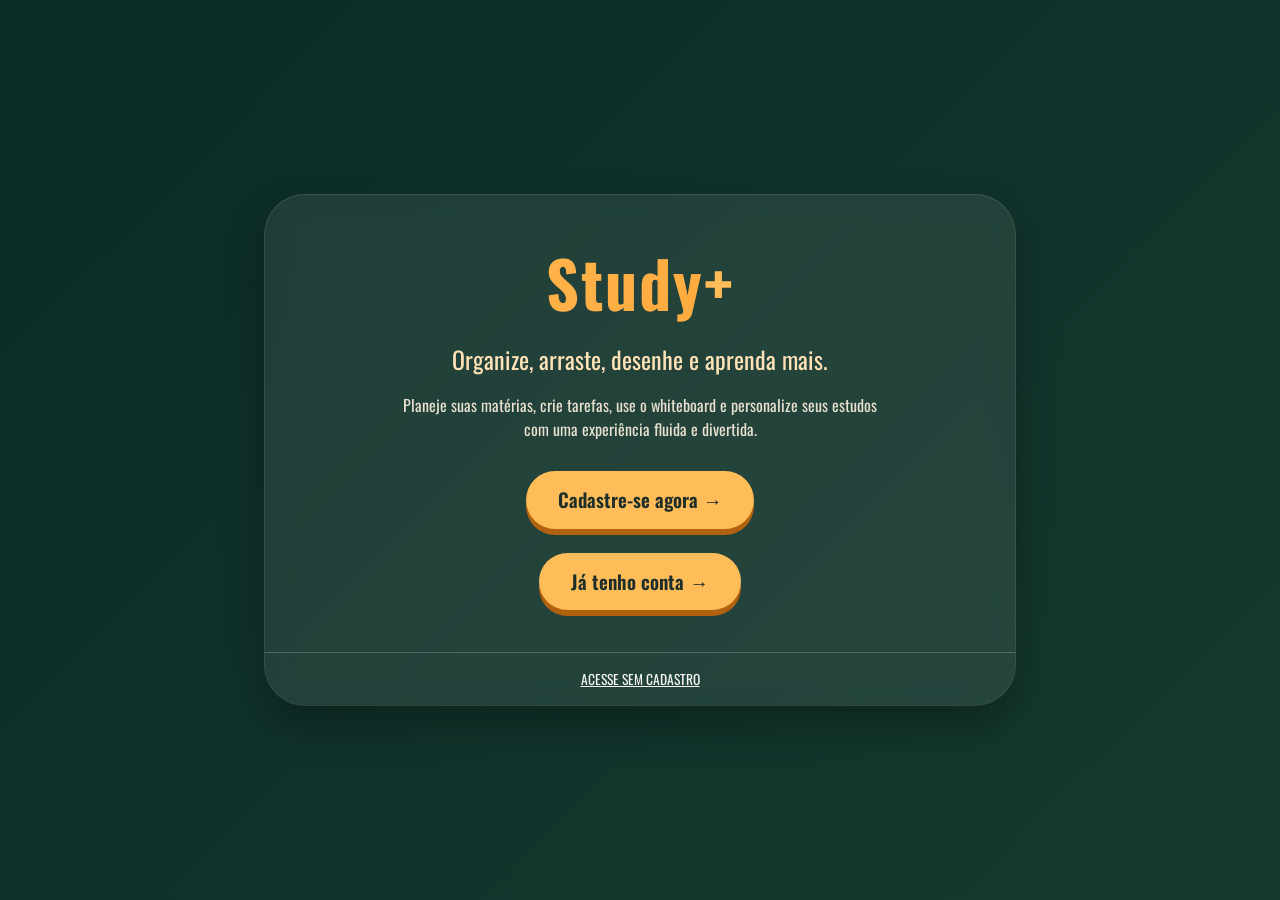
==== index.html @ 02e918b0 "integração dom o banco de dados" ====
<!DOCTYPE html>
<html lang="pt-BR">
<head>
  <meta charset="UTF-8">
  <meta name="viewport" content="width=device-width, initial-scale=1.0, user-scalable=yes">
  <title>Study+ | Organize seus estudos</title>
  <link rel="stylesheet" href="style.css">
  <link href="https://fonts.googleapis.com/css2?family=Oswald:wght@200..700&display=swap" rel="stylesheet">
</head>
<body class="body2">
  <div class="landing-container">
    <div class="landing-card">
      <h1 class="landing-logo">Study<span>+</span></h1>
      <p class="landing-tagline">Organize, arraste, desenhe e aprenda mais.</p>
      <p class="landing-desc">
        Planeje suas matérias, crie tarefas, use o whiteboard e personalize seus estudos com uma experiência fluida e divertida.
      </p>
      <a href="cadastro.html" class="btn-entrar">Cadastre-se agora →</a>
      <br>
      <br>
      <a href="login.html" class="btn-entrar">Já tenho conta →</a>
    </div>
    <div class="landing-footer">
      <a href="principal.html" class="samuelbassanidealmeidabarzotto"><span>ACESSE SEM CADASTRO</span></a>
    </div>
  </div>
</body>
</html>
---- style.css ----
* {
    font-family: 'Oswald', sans-serif;
    margin: 0;
    padding: 0;
    box-sizing: border-box;
}
.samuelbassanidealmeidabarzotto{
    color: whitesmoke;
}

header {
    background: #d8993a;
    text-align: center;
    padding: clamp(15px, 4vw, 25px);
    box-shadow: 0 3px 10px rgba(0,0,0,0.15);
    width: 100%;
    position: fixed;
    top: 0;
    left: 0;
    z-index: 1000;
}

.sair {
    position: absolute;
    top: 10px;
    left: 10px;
    width: 40px;
    height: 40px;
    background: rgba(255,255,255,0);
    border-radius: 8px;
    display: flex;
    align-items: center;
    justify-content: center;
    transition: all 0.3s ease;
    cursor: pointer;
}

.body1 {
    background: #fff8e8;
    color: #333;
    display: flex;
    flex-direction: column;
    min-height: 100vh;
    width: 100%;
    overflow-x: hidden;
}


.sair:hover { transform: scale(1.1); }

header {
    background: #d8993a;
    text-align: center;
    padding: clamp(15px, 4vw, 25px);
    box-shadow: 0 3px 10px rgba(0,0,0,0.15);
    width: 100%;
    position: relative;
}

header a {
    position: absolute;
    top: 0;
    left: 0;
}

.container {
    flex: 1;
    display: grid;
    grid-template-columns: repeat(2, 1fr);
    grid-auto-rows: 340px;
    gap: 20px;
    padding: 80px 30px 30px 30px;
    align-content: start;
}

.card {
    background: rgb(212,212,212);
    border-radius: 8px;
    box-shadow: 0 15px 20px rgba(0, 0, 0, 0.12);
    transition: box-shadow 0.5s ease;
    user-select: none;
    display: flex;
    flex-direction: column;
    overflow: hidden;
    height: 340px;
}

.card:hover {
    box-shadow: 0 30px 25px rgba(0,0,0,0.18);
     transform: scale(1.010); 
     transition: 0.3s;

}

.card.pinned .card-header {
    cursor: default;
    color: rgb(102, 102, 102);
}

.card-header {
    padding: 10px 12px;
    background: #ffb547;
    border-radius: 8px 8px 0 0;
    cursor: grab;
    user-select: none;
    text-align: center;
    flex-shrink: 0;
}

.card-header:active { cursor: grabbing; }

.drag-lines {
    display: flex;
    flex-direction: column;
    align-items: center;
    gap: 5px;
}

.line-short {
    width: 40px;
    height: 4px;
    background-color: #4a3b1f;
    border-radius: 2px;
}

.line-long {
    width: 70px;
    height: 4px;
    background-color: #4a3b1f;
    border-radius: 2px;
}

.card-content {
    flex: 1;
    padding: 15px 20px;
    overflow-y: auto;
    min-height: 0;
}

.card-content h2 {
    margin-bottom: 10px;
    color: #ffb547;
    font-size: clamp(1.1rem, 3vw, 1.4rem);
}

.card ul {
    list-style: none;
}

.card li {
    padding: 6px 8px;
    border-radius: 6px;
    margin-bottom: 4px;
    font-size: clamp(0.85rem, 2vw, 1rem);
}

.card li:hover { background: #20117757; }

.taskInput {
    display: flex;
    gap: 10px;
    margin-bottom: 10px;
    color: #ffb547;
}

.taskInput input {
    flex: 1;
    padding: 8px;
    border-radius: 6px;
    border: 1px solid #ccc;
    font-size: clamp(0.8rem, 2vw, 0.95rem);
    font-family: 'Oswald', sans-serif;
}

.taskInput button {
    padding: 8px 12px;
    border: none;
    background: gray;
    border-radius: 6px;
    cursor: pointer;
    font-size: clamp(0.8rem, 2vw, 0.95rem);
    font-family: 'Oswald', sans-serif;
    white-space: nowrap;
}

canvas {
    width: 100%;
    height: 180px;
    border: 2px solid #1518a081;
    border-radius: 8px;
    background: white;
    cursor: crosshair;
    display: block;
}

.boardButtons {
    margin-top: 10px;
    display: flex;
    gap: 10px;
    flex-wrap: wrap;
}

.boardButtons button {
    padding: 8px 15px;
    border: none;
    background: #ffb547;
    border-radius: 6px;
    cursor: pointer;
    font-size: clamp(0.8rem, 2vw, 0.95rem);
    font-family: 'Oswald', sans-serif;
}

.card-footer {
    padding: 8px 12px;
    background: #f0f0f0;
    border-radius: 0 0 12px 12px;
    text-align: right;
    border-top: 1px solid #ffb547;
    flex-shrink: 0;
}

.pin-btn {
    background: none;
    border: none;
    font-size: 1.4rem;
    cursor: pointer;
    transition: transform 0.1s;
    padding: 4px 8px;
    line-height: 1;
}

.pin-btn:hover { transform: scale(1.1); }

footer {
    text-align: center;
    padding: clamp(10px, 3vw, 15px);
    background: #d8993a;
    font-size: clamp(0.8rem, 2vw, 0.95rem);
}

@media (max-width: 768px) {
    .container {
        grid-template-columns: 1fr;
        grid-auto-rows: auto;
        padding: 70px 15px 20px 15px;
        gap: 15px;
    }
    .card {
        height: auto;
        min-height: 280px;
    }
    canvas {
        height: 160px;
    }
}

.body2 {
    background: linear-gradient(135deg, #0b2b26 0%, #163a2f 100%);
    display: flex;
    align-items: center;
    justify-content: center;
    min-height: 100vh;
    height: auto;
    margin: 0;
    padding: 1.5rem;
}

.landing-container {
    max-width: 750px;
    width: 100%;
    background: rgba(255,255,255,0.08);
    backdrop-filter: blur(12px);
    border-radius: 2.5rem;
    box-shadow: 0 20px 40px rgba(0,0,0,0.3), 0 0 0 1px rgba(255,255,255,0.2);
    text-align: center;
}

.landing-card {
    padding: 2.5rem 2rem;
    color: #fff3e0;
}

.landing-logo {
    font-size: 4rem;
    font-weight: 700;
    letter-spacing: 2px;
    margin-bottom: 0.75rem;
    background: linear-gradient(135deg, #ffbd59, #ff9f2e);
    background-clip: text;
    -webkit-background-clip: text;
    color: transparent;
}

.landing-logo span {
    background: none;
    color: #ffbd59;
    -webkit-background-clip: unset;
    background-clip: unset;
}

.landing-tagline {
    font-size: 1.5rem;
    font-weight: 400;
    margin-bottom: 1rem;
    color: #ffe2b5;
}

.landing-desc {
    font-size: 1rem;
    line-height: 1.5;
    max-width: 500px;
    margin: 0 auto 2rem auto;
    opacity: 0.9;
}

.btn-entrar {
    display: inline-block;
    background: #ffbd59;
    color: #1e2f2a;
    text-decoration: none;
    padding: 0.9rem 2rem;
    border-radius: 3rem;
    font-weight: 600;
    font-size: 1.2rem;
    transition: all 0.2s ease;
    box-shadow: 0 6px 0 #b1620e;
    transform: translateY(-2px);
}

.btn-entrar:hover {
    background: #ffa82e;
    transform: translateY(0px);
    box-shadow: 0 2px 0 #b1620e;
}

.landing-footer {
    padding: 1rem;
    border-top: 1px solid rgba(255,255,255,0.2);
    font-size: 0.85rem;
    color: #ddcfa0;
}

.cadastro-body {
    background: linear-gradient(135deg, #0b2b26 0%, #163a2f 100%);
    min-height: 100vh;
    display: flex;
    align-items: center;
    justify-content: center;
    padding: 1.5rem;
}

.cadastro-container {
    max-width: 500px;
    width: 100%;
    background: rgba(255,255,255,0.08);
    backdrop-filter: blur(12px);
    border-radius: 2.5rem;
    box-shadow: 0 20px 40px rgba(0,0,0,0.3), 0 0 0 1px rgba(255,255,255,0.2);
    transition: transform 0.25s ease;
}

.cadastro-container:hover { transform: scale(1.01); }

.cadastro-card {
    padding: 2rem 2rem 1.5rem 2rem;
    color: #fff3e0;
}

.cadastro-logo {
    font-size: 3.5rem;
    font-weight: 700;
    letter-spacing: 2px;
    margin-bottom: 0.5rem;
    background: linear-gradient(135deg, #ffbd59, #ff9f2e);
    background-clip: text;
    -webkit-background-clip: text;
    color: transparent;
    text-align: center;
}

.cadastro-logo span {
    background: none;
    color: #ffbd59;
    -webkit-background-clip: unset;
    background-clip: unset;
}

.cadastro-tagline {
    text-align: center;
    font-size: 1.1rem;
    margin-bottom: 2rem;
    color: #ffe2b5;
}

.cadastro-form {
    display: flex;
    flex-direction: column;
    gap: 1.2rem;
}

.input-group {
    display: flex;
    flex-direction: column;
    gap: 0.4rem;
}

.input-group label {
    font-size: 0.9rem;
    font-weight: 500;
    letter-spacing: 0.5px;
    color: #ffbd59;
}

.input-group input {
    padding: 0.8rem 1rem;
    border-radius: 2rem;
    border: none;
    background: rgba(255,255,255,0.9);
    font-size: 1rem;
    outline: none;
    transition: all 0.2s;
    font-family: 'Oswald', sans-serif;
}

.input-group input:focus {
    background: white;
    box-shadow: 0 0 0 2px #ffbd59;
}

.btn-cadastrar {
    background: #ffbd59;
    color: #1e2f2a;
    padding: 0.8rem 1rem;
    border-radius: 3rem;
    font-weight: 600;
    font-size: 1.2rem;
    transition: all 0.2s ease;
    box-shadow: 0 4px 0 #b1620e;
    transform: translateY(-2px);
    border: none;
    cursor: pointer;
    margin-top: 0.5rem;
    font-family: 'Oswald', sans-serif;
}

.btn-cadastrar:hover {
    background: #ffa82e;
    transform: translateY(0px);
    box-shadow: 0 1px 0 #b1620e;
    display: flex;
    align-items: center;
    justify-content: center;
}

.login-link {
    text-align: center;
    margin-top: 1.5rem;
    font-size: 0.9rem;
    color: #ddcfa0;
}

.login-link a {
    color: #ffbd59;
    text-decoration: none;
    font-weight: 500;
}

.login-link a:hover { text-decoration: underline; }

.cadastro-footer {
    padding: 1rem;
    border-top: 1px solid rgba(255,255,255,0.2);
    text-align: center;
    font-size: 0.8rem;
    color: #ddcfa0;
}

@media (max-width: 550px) {
    .cadastro-logo { font-size: 2.5rem; }
    .cadastro-card { padding: 1.5rem; }
    .btn-cadastrar { font-size: 1rem; padding: 0.7rem; }
    .landing-logo { font-size: 2.8rem; }
    .landing-tagline { font-size: 1.2rem; }
    .landing-card { padding: 1.8rem 1.2rem; }
    .btn-entrar { padding: 0.7rem 1.5rem; font-size: 1rem; }
}
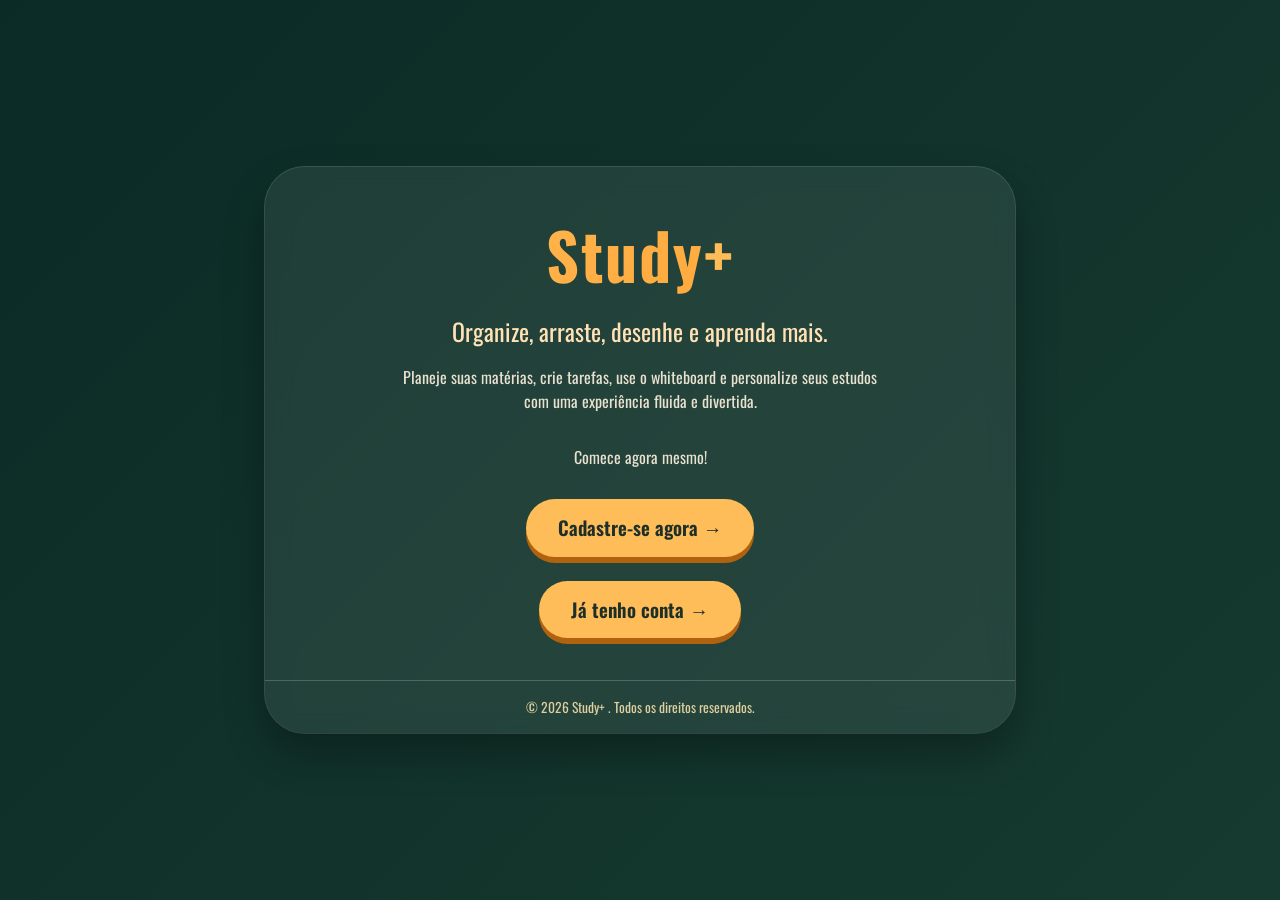
==== commit f1088967: "Painel Admin Corrigido" ====
--- a/index.html
+++ b/index.html
@@ -15,13 +15,14 @@
       <p class="landing-desc">
         Planeje suas matérias, crie tarefas, use o whiteboard e personalize seus estudos com uma experiência fluida e divertida.
       </p>
+      <p class="landing-desc">Comece agora mesmo!</p>
       <a href="cadastro.html" class="btn-entrar">Cadastre-se agora →</a>
       <br>
       <br>
       <a href="login.html" class="btn-entrar">Já tenho conta →</a>
     </div>
     <div class="landing-footer">
-      <a href="principal.html" class="samuelbassanidealmeidabarzotto"><span>ACESSE SEM CADASTRO</span></a>
+      <span class="landing-footer-text">© 2026 Study+ . Todos os direitos reservados.</span>
     </div>
   </div>
 </body>
--- a/style.css
+++ b/style.css
@@ -4,8 +4,15 @@
     padding: 0;
     box-sizing: border-box;
 }
-.samuelbassanidealmeidabarzotto{
-    color: whitesmoke;
+
+.body1 {
+    background: #fff8e8;
+    color: #333;
+    display: flex;
+    flex-direction: column;
+    min-height: 100vh;
+    width: 100%;
+    overflow-x: hidden;
 }
 
 header {
@@ -26,41 +33,14 @@
     left: 10px;
     width: 40px;
     height: 40px;
-    background: rgba(255,255,255,0);
+    background: transparent;
     border-radius: 8px;
-    display: flex;
-    align-items: center;
-    justify-content: center;
-    transition: all 0.3s ease;
-    cursor: pointer;
-}
-
-.body1 {
-    background: #fff8e8;
-    color: #333;
-    display: flex;
-    flex-direction: column;
-    min-height: 100vh;
-    width: 100%;
-    overflow-x: hidden;
-}
-
-
-.sair:hover { transform: scale(1.1); }
-
-header {
-    background: #d8993a;
-    text-align: center;
-    padding: clamp(15px, 4vw, 25px);
-    box-shadow: 0 3px 10px rgba(0,0,0,0.15);
-    width: 100%;
-    position: relative;
-}
-
-header a {
-    position: absolute;
-    top: 0;
-    left: 0;
+    transition: transform 0.3s ease;
+    cursor: pointer;
+}
+
+.sair:hover {
+    transform: scale(1.1);
 }
 
 .container {
@@ -76,7 +56,7 @@
 .card {
     background: rgb(212,212,212);
     border-radius: 8px;
-    box-shadow: 0 15px 20px rgba(0, 0, 0, 0.12);
+    box-shadow: 0 15px 20px rgba(0,0,0,0.12);
     transition: box-shadow 0.5s ease;
     user-select: none;
     display: flex;
@@ -87,14 +67,13 @@
 
 .card:hover {
     box-shadow: 0 30px 25px rgba(0,0,0,0.18);
-     transform: scale(1.010); 
-     transition: 0.3s;
-
+    transform: scale(1.010);
+    transition: 0.3s;
 }
 
 .card.pinned .card-header {
     cursor: default;
-    color: rgb(102, 102, 102);
+    color: rgb(102,102,102);
 }
 
 .card-header {
@@ -107,7 +86,9 @@
     flex-shrink: 0;
 }
 
-.card-header:active { cursor: grabbing; }
+.card-header:active {
+    cursor: grabbing;
+}
 
 .drag-lines {
     display: flex;
@@ -154,13 +135,14 @@
     font-size: clamp(0.85rem, 2vw, 1rem);
 }
 
-.card li:hover { background: #20117757; }
+.card li:hover {
+    background: #20117757;
+}
 
 .taskInput {
     display: flex;
     gap: 10px;
     margin-bottom: 10px;
-    color: #ffb547;
 }
 
 .taskInput input {
@@ -229,13 +211,363 @@
     line-height: 1;
 }
 
-.pin-btn:hover { transform: scale(1.1); }
+.pin-btn:hover {
+    transform: scale(1.1);
+}
 
 footer {
     text-align: center;
     padding: clamp(10px, 3vw, 15px);
     background: #d8993a;
     font-size: clamp(0.8rem, 2vw, 0.95rem);
+}
+
+#btnPerfil {
+    position: fixed;
+    top: 10px;
+    right: 10px;
+    z-index: 1001;
+    cursor: pointer;
+}
+
+#btnPerfil img {
+    width: 40px;
+    height: 40px;
+    border-radius: 50%;
+    border: 2px solid white;
+    object-fit: cover;
+    transition: transform 0.2s;
+}
+
+#btnPerfil img:hover {
+    transform: scale(1.1);
+}
+
+#overlay {
+    display: none;
+    position: fixed;
+    top: 0;
+    left: 0;
+    width: 100vw;
+    height: 100vh;
+    background: rgba(0,0,0,0.5);
+    z-index: 1999;
+}
+
+#painelPerfil {
+    display: none;
+    position: fixed;
+    top: 0;
+    right: 0;
+    width: 300px;
+    height: 100vh;
+    background: #1a1a2e;
+    z-index: 2000;
+    box-shadow: -4px 0 20px rgba(0,0,0,0.3);
+    padding: 2rem;
+    overflow-y: auto;
+}
+
+#fecharPainel {
+    background: none;
+    border: none;
+    color: white;
+    font-size: 1.5rem;
+    cursor: pointer;
+    margin-bottom: 1.5rem;
+    display: block;
+}
+
+.painel-foto-wrap {
+    text-align: center;
+    margin-bottom: 1.5rem;
+}
+
+.painel-foto-container {
+    position: relative;
+    display: inline-block;
+}
+
+#fotoPerfilGrande {
+    width: 100px;
+    height: 100px;
+    border-radius: 50%;
+    border: 3px solid #ffb547;
+    object-fit: cover;
+    cursor: pointer;
+}
+
+.painel-foto-edit {
+    position: absolute;
+    bottom: 0;
+    right: 0;
+    background: #ffb547;
+    border-radius: 50%;
+    width: 28px;
+    height: 28px;
+    display: flex;
+    align-items: center;
+    justify-content: center;
+    cursor: pointer;
+    font-size: 14px;
+}
+
+#inputFoto {
+    display: none;
+}
+
+#nomeUsuario {
+    color: white;
+    margin-top: 1rem;
+    font-size: 1.4rem;
+    font-family: 'Oswald', sans-serif;
+}
+
+.painel-nivel {
+    color: #ffb547;
+    font-size: 0.9rem;
+    margin-top: 0.3rem;
+}
+
+.painel-pontos {
+    background: rgba(255,255,255,0.05);
+    border-radius: 12px;
+    padding: 1rem;
+    margin-bottom: 1rem;
+}
+
+.painel-pontos-label {
+    color: #aaa;
+    font-size: 0.85rem;
+    margin-bottom: 0.3rem;
+}
+
+#pontosUsuario {
+    color: #ffb547;
+    font-size: 1.5rem;
+    font-weight: 700;
+    font-family: 'Oswald', sans-serif;
+}
+
+.btn-logout {
+    width: 100%;
+    padding: 0.8rem;
+    background: #e74c3c;
+    border: none;
+    border-radius: 8px;
+    color: white;
+    font-size: 1rem;
+    cursor: pointer;
+    font-family: 'Oswald', sans-serif;
+    margin-top: 1rem;
+    transition: background 0.2s;
+}
+
+.btn-logout:hover {
+    background: #c0392b;
+}
+
+.body2 {
+    background: linear-gradient(135deg, #0b2b26 0%, #163a2f 100%);
+    display: flex;
+    align-items: center;
+    justify-content: center;
+    min-height: 100vh;
+    height: auto;
+    margin: 0;
+    padding: 1.5rem;
+}
+
+.landing-container {
+    max-width: 750px;
+    width: 100%;
+    background: rgba(255,255,255,0.08);
+    backdrop-filter: blur(12px);
+    border-radius: 2.5rem;
+    box-shadow: 0 20px 40px rgba(0,0,0,0.3), 0 0 0 1px rgba(255,255,255,0.2);
+    text-align: center;
+}
+
+.landing-card {
+    padding: 2.5rem 2rem;
+    color: #fff3e0;
+}
+
+.landing-logo {
+    font-size: 4rem;
+    font-weight: 700;
+    letter-spacing: 2px;
+    margin-bottom: 0.75rem;
+    background: linear-gradient(135deg, #ffbd59, #ff9f2e);
+    background-clip: text;
+    -webkit-background-clip: text;
+    color: transparent;
+}
+
+.landing-logo span {
+    background: none;
+    color: #ffbd59;
+    -webkit-background-clip: unset;
+    background-clip: unset;
+}
+
+.landing-tagline {
+    font-size: 1.5rem;
+    font-weight: 400;
+    margin-bottom: 1rem;
+    color: #ffe2b5;
+}
+
+.landing-desc {
+    font-size: 1rem;
+    line-height: 1.5;
+    max-width: 500px;
+    margin: 0 auto 2rem auto;
+    opacity: 0.9;
+}
+
+.btn-entrar {
+    display: inline-block;
+    background: #ffbd59;
+    color: #1e2f2a;
+    text-decoration: none;
+    padding: 0.9rem 2rem;
+    border-radius: 3rem;
+    font-weight: 600;
+    font-size: 1.2rem;
+    transition: all 0.2s ease;
+    box-shadow: 0 6px 0 #b1620e;
+    transform: translateY(-2px);
+}
+
+.btn-entrar:hover {
+    background: #ffa82e;
+    transform: translateY(0px);
+    box-shadow: 0 2px 0 #b1620e;
+}
+
+.landing-footer {
+    padding: 1rem;
+    border-top: 1px solid rgba(255,255,255,0.2);
+    font-size: 0.85rem;
+    color: #ddcfa0;
+}
+
+.cadastro-body {
+    background: linear-gradient(135deg, #0b2b26 0%, #163a2f 100%);
+    min-height: 100vh;
+    display: flex;
+    align-items: center;
+    justify-content: center;
+    padding: 1.5rem;
+}
+
+.cadastro-container {
+    max-width: 500px;
+    width: 100%;
+    background: rgba(255,255,255,0.08);
+    backdrop-filter: blur(12px);
+    border-radius: 2.5rem;
+    box-shadow: 0 20px 40px rgba(0,0,0,0.3), 0 0 0 1px rgba(255,255,255,0.2);
+    transition: transform 0.25s ease;
+}
+
+.cadastro-container:hover {
+    transform: scale(1.01);
+}
+
+.cadastro-card {
+    padding: 2rem 2rem 1.5rem 2rem;
+    color: #fff3e0;
+}
+
+.cadastro-tagline {
+    text-align: center;
+    font-size: 1.1rem;
+    margin-bottom: 2rem;
+    color: #ffe2b5;
+}
+
+.cadastro-form {
+    display: flex;
+    flex-direction: column;
+    gap: 1.2rem;
+}
+
+.input-group {
+    display: flex;
+    flex-direction: column;
+    gap: 0.4rem;
+}
+
+.input-group label {
+    font-size: 0.9rem;
+    font-weight: 500;
+    letter-spacing: 0.5px;
+    color: #ffbd59;
+}
+
+.input-group input {
+    padding: 0.8rem 1rem;
+    border-radius: 2rem;
+    border: none;
+    background: rgba(255,255,255,0.9);
+    font-size: 1rem;
+    outline: none;
+    transition: all 0.2s;
+    font-family: 'Oswald', sans-serif;
+}
+
+.input-group input:focus {
+    background: white;
+    box-shadow: 0 0 0 2px #ffbd59;
+}
+
+.btn-cadastrar {
+    background: #ffbd59;
+    color: #1e2f2a;
+    padding: 0.8rem 1rem;
+    border-radius: 3rem;
+    font-weight: 600;
+    font-size: 1.2rem;
+    transition: all 0.2s ease;
+    box-shadow: 0 4px 0 #b1620e;
+    transform: translateY(-2px);
+    border: none;
+    cursor: pointer;
+    margin-top: 0.5rem;
+    font-family: 'Oswald', sans-serif;
+}
+
+.btn-cadastrar:hover {
+    background: #ffa82e;
+    transform: translateY(0px);
+    box-shadow: 0 1px 0 #b1620e;
+}
+
+.login-link {
+    text-align: center;
+    margin-top: 1.5rem;
+    font-size: 0.9rem;
+    color: #ddcfa0;
+}
+
+.login-link a {
+    color: #ffbd59;
+    text-decoration: none;
+    font-weight: 500;
+}
+
+.login-link a:hover {
+    text-decoration: underline;
+}
+
+.cadastro-footer {
+    padding: 1rem;
+    border-top: 1px solid rgba(255,255,255,0.2);
+    text-align: center;
+    font-size: 0.8rem;
+    color: #ddcfa0;
 }
 
 @media (max-width: 768px) {
@@ -254,233 +586,36 @@
     }
 }
 
-.body2 {
-    background: linear-gradient(135deg, #0b2b26 0%, #163a2f 100%);
-    display: flex;
-    align-items: center;
-    justify-content: center;
-    min-height: 100vh;
-    height: auto;
-    margin: 0;
-    padding: 1.5rem;
-}
-
-.landing-container {
-    max-width: 750px;
-    width: 100%;
-    background: rgba(255,255,255,0.08);
-    backdrop-filter: blur(12px);
-    border-radius: 2.5rem;
-    box-shadow: 0 20px 40px rgba(0,0,0,0.3), 0 0 0 1px rgba(255,255,255,0.2);
-    text-align: center;
-}
-
-.landing-card {
-    padding: 2.5rem 2rem;
-    color: #fff3e0;
-}
-
-.landing-logo {
-    font-size: 4rem;
-    font-weight: 700;
-    letter-spacing: 2px;
-    margin-bottom: 0.75rem;
-    background: linear-gradient(135deg, #ffbd59, #ff9f2e);
-    background-clip: text;
-    -webkit-background-clip: text;
-    color: transparent;
-}
-
-.landing-logo span {
-    background: none;
-    color: #ffbd59;
-    -webkit-background-clip: unset;
-    background-clip: unset;
-}
-
-.landing-tagline {
-    font-size: 1.5rem;
-    font-weight: 400;
-    margin-bottom: 1rem;
-    color: #ffe2b5;
-}
-
-.landing-desc {
-    font-size: 1rem;
-    line-height: 1.5;
-    max-width: 500px;
-    margin: 0 auto 2rem auto;
-    opacity: 0.9;
-}
-
-.btn-entrar {
-    display: inline-block;
-    background: #ffbd59;
-    color: #1e2f2a;
-    text-decoration: none;
-    padding: 0.9rem 2rem;
-    border-radius: 3rem;
-    font-weight: 600;
-    font-size: 1.2rem;
-    transition: all 0.2s ease;
-    box-shadow: 0 6px 0 #b1620e;
-    transform: translateY(-2px);
-}
-
-.btn-entrar:hover {
-    background: #ffa82e;
-    transform: translateY(0px);
-    box-shadow: 0 2px 0 #b1620e;
-}
-
-.landing-footer {
-    padding: 1rem;
-    border-top: 1px solid rgba(255,255,255,0.2);
-    font-size: 0.85rem;
-    color: #ddcfa0;
-}
-
-.cadastro-body {
-    background: linear-gradient(135deg, #0b2b26 0%, #163a2f 100%);
-    min-height: 100vh;
-    display: flex;
-    align-items: center;
-    justify-content: center;
-    padding: 1.5rem;
-}
-
-.cadastro-container {
-    max-width: 500px;
-    width: 100%;
-    background: rgba(255,255,255,0.08);
-    backdrop-filter: blur(12px);
-    border-radius: 2.5rem;
-    box-shadow: 0 20px 40px rgba(0,0,0,0.3), 0 0 0 1px rgba(255,255,255,0.2);
-    transition: transform 0.25s ease;
-}
-
-.cadastro-container:hover { transform: scale(1.01); }
-
-.cadastro-card {
-    padding: 2rem 2rem 1.5rem 2rem;
-    color: #fff3e0;
-}
-
-.cadastro-logo {
-    font-size: 3.5rem;
-    font-weight: 700;
-    letter-spacing: 2px;
-    margin-bottom: 0.5rem;
-    background: linear-gradient(135deg, #ffbd59, #ff9f2e);
-    background-clip: text;
-    -webkit-background-clip: text;
-    color: transparent;
-    text-align: center;
-}
-
-.cadastro-logo span {
-    background: none;
-    color: #ffbd59;
-    -webkit-background-clip: unset;
-    background-clip: unset;
-}
-
-.cadastro-tagline {
-    text-align: center;
-    font-size: 1.1rem;
-    margin-bottom: 2rem;
-    color: #ffe2b5;
-}
-
-.cadastro-form {
-    display: flex;
-    flex-direction: column;
-    gap: 1.2rem;
-}
-
-.input-group {
-    display: flex;
-    flex-direction: column;
-    gap: 0.4rem;
-}
-
-.input-group label {
-    font-size: 0.9rem;
-    font-weight: 500;
-    letter-spacing: 0.5px;
-    color: #ffbd59;
-}
-
-.input-group input {
-    padding: 0.8rem 1rem;
-    border-radius: 2rem;
-    border: none;
-    background: rgba(255,255,255,0.9);
-    font-size: 1rem;
-    outline: none;
-    transition: all 0.2s;
-    font-family: 'Oswald', sans-serif;
-}
-
-.input-group input:focus {
-    background: white;
-    box-shadow: 0 0 0 2px #ffbd59;
-}
-
-.btn-cadastrar {
-    background: #ffbd59;
-    color: #1e2f2a;
-    padding: 0.8rem 1rem;
-    border-radius: 3rem;
-    font-weight: 600;
-    font-size: 1.2rem;
-    transition: all 0.2s ease;
-    box-shadow: 0 4px 0 #b1620e;
-    transform: translateY(-2px);
-    border: none;
-    cursor: pointer;
-    margin-top: 0.5rem;
-    font-family: 'Oswald', sans-serif;
-}
-
-.btn-cadastrar:hover {
-    background: #ffa82e;
-    transform: translateY(0px);
-    box-shadow: 0 1px 0 #b1620e;
-    display: flex;
-    align-items: center;
-    justify-content: center;
-}
-
-.login-link {
-    text-align: center;
-    margin-top: 1.5rem;
-    font-size: 0.9rem;
-    color: #ddcfa0;
-}
-
-.login-link a {
-    color: #ffbd59;
-    text-decoration: none;
-    font-weight: 500;
-}
-
-.login-link a:hover { text-decoration: underline; }
-
-.cadastro-footer {
-    padding: 1rem;
-    border-top: 1px solid rgba(255,255,255,0.2);
-    text-align: center;
-    font-size: 0.8rem;
-    color: #ddcfa0;
-}
-
 @media (max-width: 550px) {
-    .cadastro-logo { font-size: 2.5rem; }
-    .cadastro-card { padding: 1.5rem; }
-    .btn-cadastrar { font-size: 1rem; padding: 0.7rem; }
     .landing-logo { font-size: 2.8rem; }
     .landing-tagline { font-size: 1.2rem; }
     .landing-card { padding: 1.8rem 1.2rem; }
     .btn-entrar { padding: 0.7rem 1.5rem; font-size: 1rem; }
+    .cadastro-card { padding: 1.5rem; }
+    .btn-cadastrar { font-size: 1rem; padding: 0.7rem; }
+}
+
+.senha-container {
+    position: relative;
+    display: flex;
+    align-items: center;
+}
+
+.senha-container input {
+    width: 100%;
+    padding-right: 45px;
+}
+
+.olho {
+    position: absolute;
+    right: 15px;
+    cursor: pointer;
+    user-select: none;
+    font-size: 1.1rem;
+    opacity: 0.7;
+    transition: opacity 0.2s;
+}
+
+.olho:hover {
+    opacity: 1;
 }
